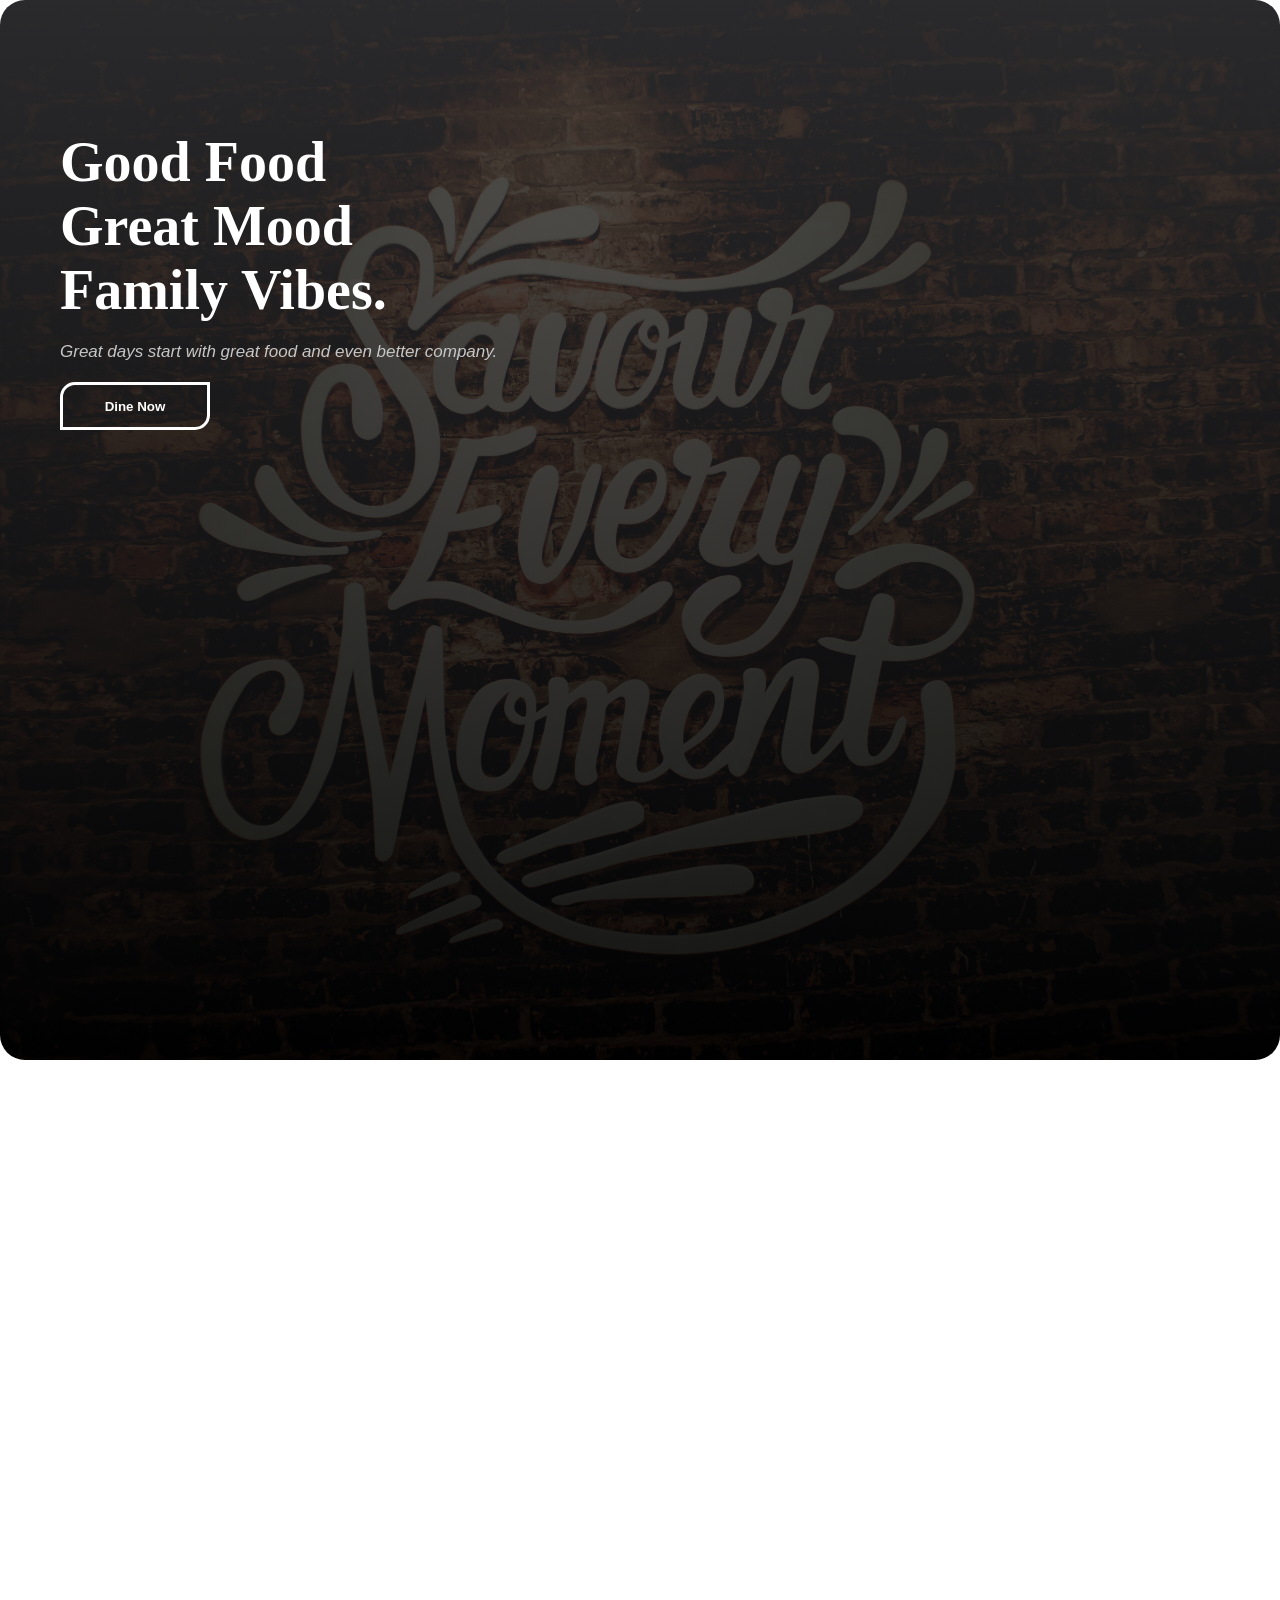
==== background.html @ fa1fbbd0 "worked" ====
<!DOCTYPE html>
<html lang="en">
<head>
    <meta charset="UTF-8">
    <meta name="viewport" content="width=device-width, initial-scale=1.0">
    <link rel="stylesheet" href="background.css" />
    <title>CSS Background</title>
</head>
<body>
    <div class="container">
        <div class="box-2 box">
            <h2>
                Good Food <br> Great Mood <br> Family Vibes.
            </h2>
            <p>
                Great days start with great food and even better company.
            </p>
            <button>Dine Now</button>
        </div>
        <div class="box-1 box"></div>
        <div class="box-3 box"></div>
    </div>
</body>
</html>
---- background.css ----
* {
    margin: 0;
}

.box {
    width: 100%;
    height: 100vh;
}
/*background-color */
/* .box-1 {
    background-color: rgba(84, 155, 117, 1);
   /* background: linear-gradient(to bottom, rgba(255, 0, 0, 0.5), rgba(255, 0, 0, 0.5), black); */
   /* background: radial-gradient(rgba(255, 0, 0, 0.5), rgba(255, 0, 0, 0.5), black); 
} 
background-image */
.box-2 {
    background-image: linear-gradient(to bottom, rgba(52, 51, 51, 0.8), rgba(0, 0, 0, 0.9)), url("./media/bg.jpg");
    background-size: cover;
    background-repeat: no-repeat;
    background-position: bottom;
    border-radius: 25px;
    /* border: 3px solid blue; */
    padding: 80px 0px;
    /* background-attachment: scroll; */
    text-align: left;
    /* margin: 50px 10px 20px 5px; */
    /* margin-top: 20px;
    margin-left: 40px;
    margin-right: 10px;
    margin-bottom: 200px; */
    /* padding: 50px; */
}
.box-2 h2 {
    font-size: 3.5rem;
    color: white;
    font-family: cursive;
    padding: 50px 60px 0px 60px; 
    /* padding-top: 30px;
    padding-left: 30px;
    padding-right: 30px;
    padding-bottom: 30px; */
}
.box-2 p {
    font-size: 17px;
    color: rgb(198, 198, 198);
    font-family: sans-serif;
    font-style: italic;
    padding:20px 60px; 
}
.box-2 button {
    width: 150px;
    height: 48px;
    font-weight: bold;
    background-color: rgb(61, 68, 135);
    margin: 0px 60px;
    border: none;
    border: 3px solid white;
    /* border-radius: 35px; */
    border-top-left-radius: 15px;
    border-bottom-right-radius: 15px;
    /* border-left: 3px solid red; */
    background-color: transparent;
    color: white;
}
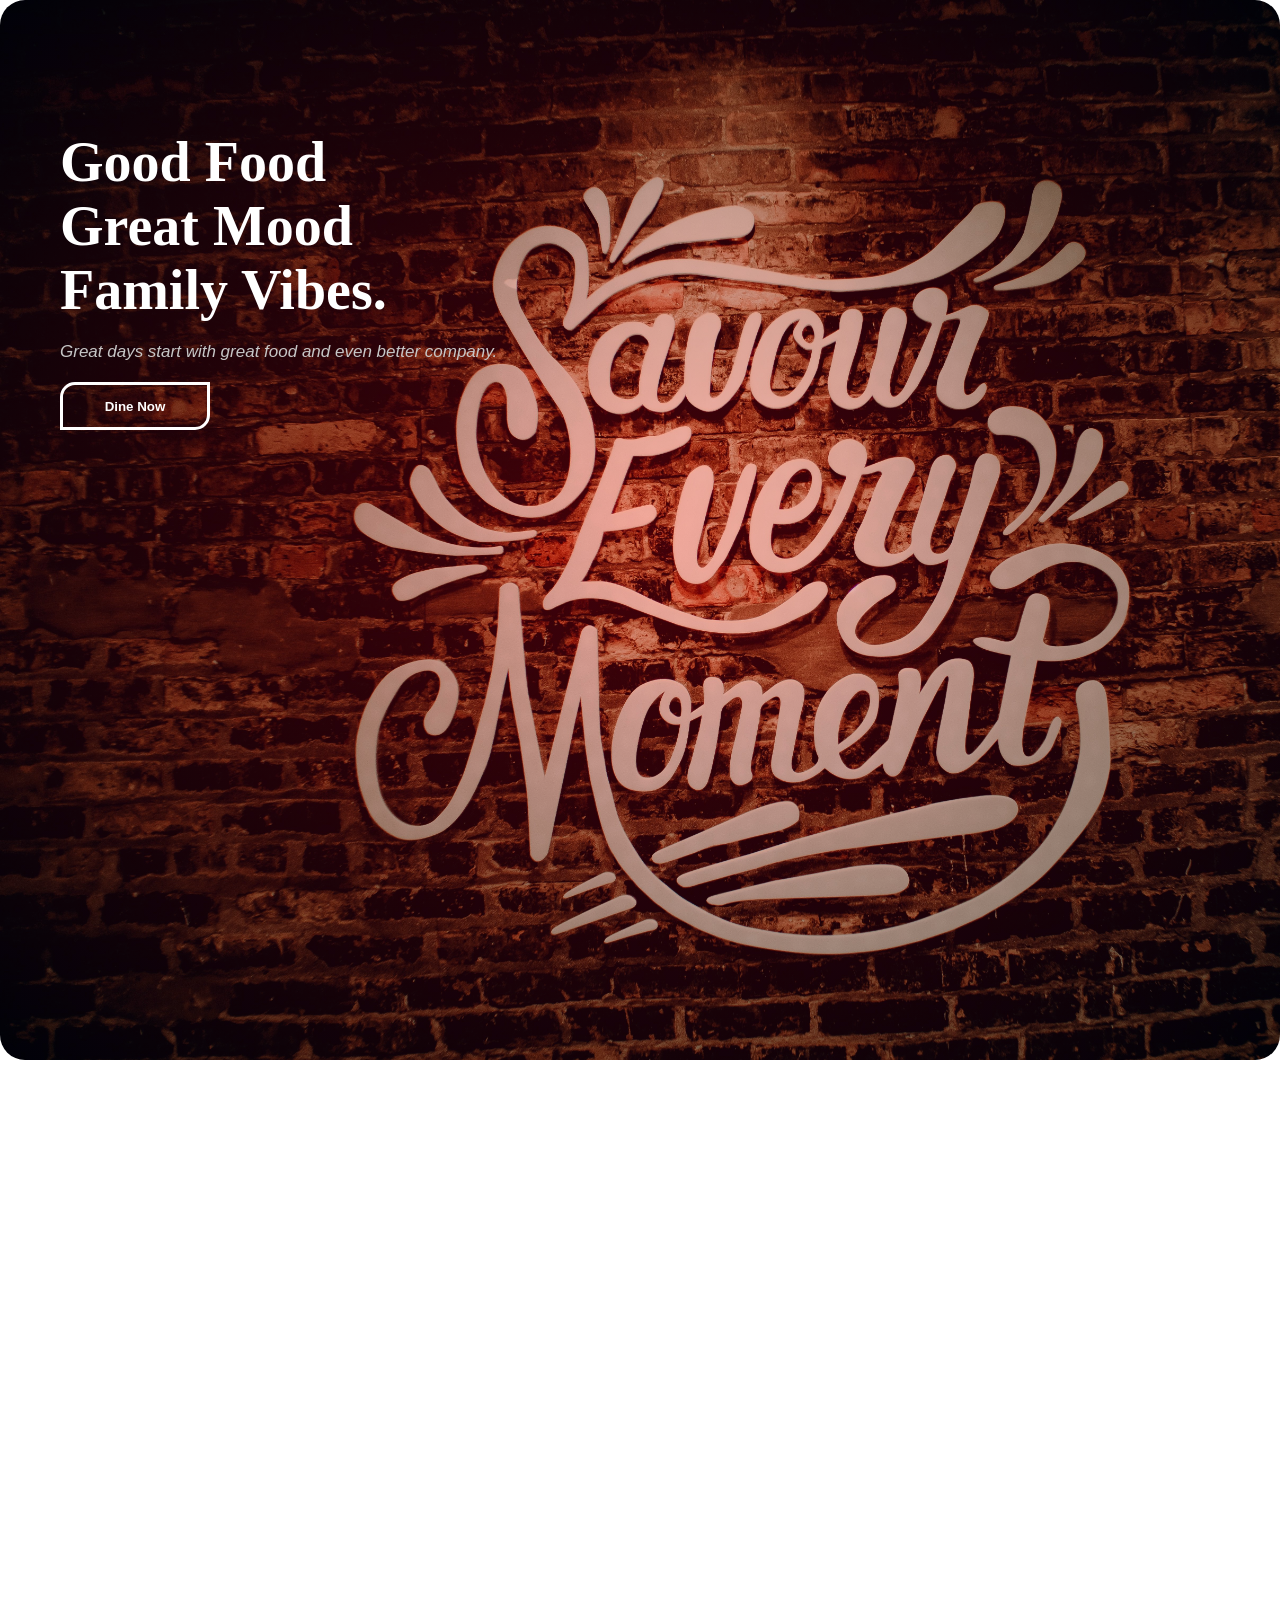
==== commit 6f74a50e: "working fine" ====
--- a/background.html
+++ b/background.html
@@ -20,5 +20,7 @@
         <div class="box-1 box"></div>
         <div class="box-3 box"></div>
     </div>
+
+    
 </body>
 </html>
--- a/background.css
+++ b/background.css
@@ -14,10 +14,9 @@
 } 
 background-image */
 .box-2 {
-    background-image: linear-gradient(to bottom, rgba(52, 51, 51, 0.8), rgba(0, 0, 0, 0.9)), url("./media/bg.jpg");
+    background: radial-gradient(rgba(255, 0, 0, 0.267), rgba(0, 0, 0, 0.342)), url("./media/bg.jpg");
     background-size: cover;
     background-repeat: no-repeat;
-    background-position: bottom;
     border-radius: 25px;
     /* border: 3px solid blue; */
     padding: 80px 0px;
@@ -61,4 +60,14 @@
     /* border-left: 3px solid red; */
     background-color: transparent;
     color: white;
-}+}
+
+
+/* CSS DISPLAY */
+/* CSS DISPLAY -> BLOCK is the default html display 
+               -> INLINE
+               -> INLINE-BLOCK
+               -> FLEX
+               -> GRID
+*/
+
